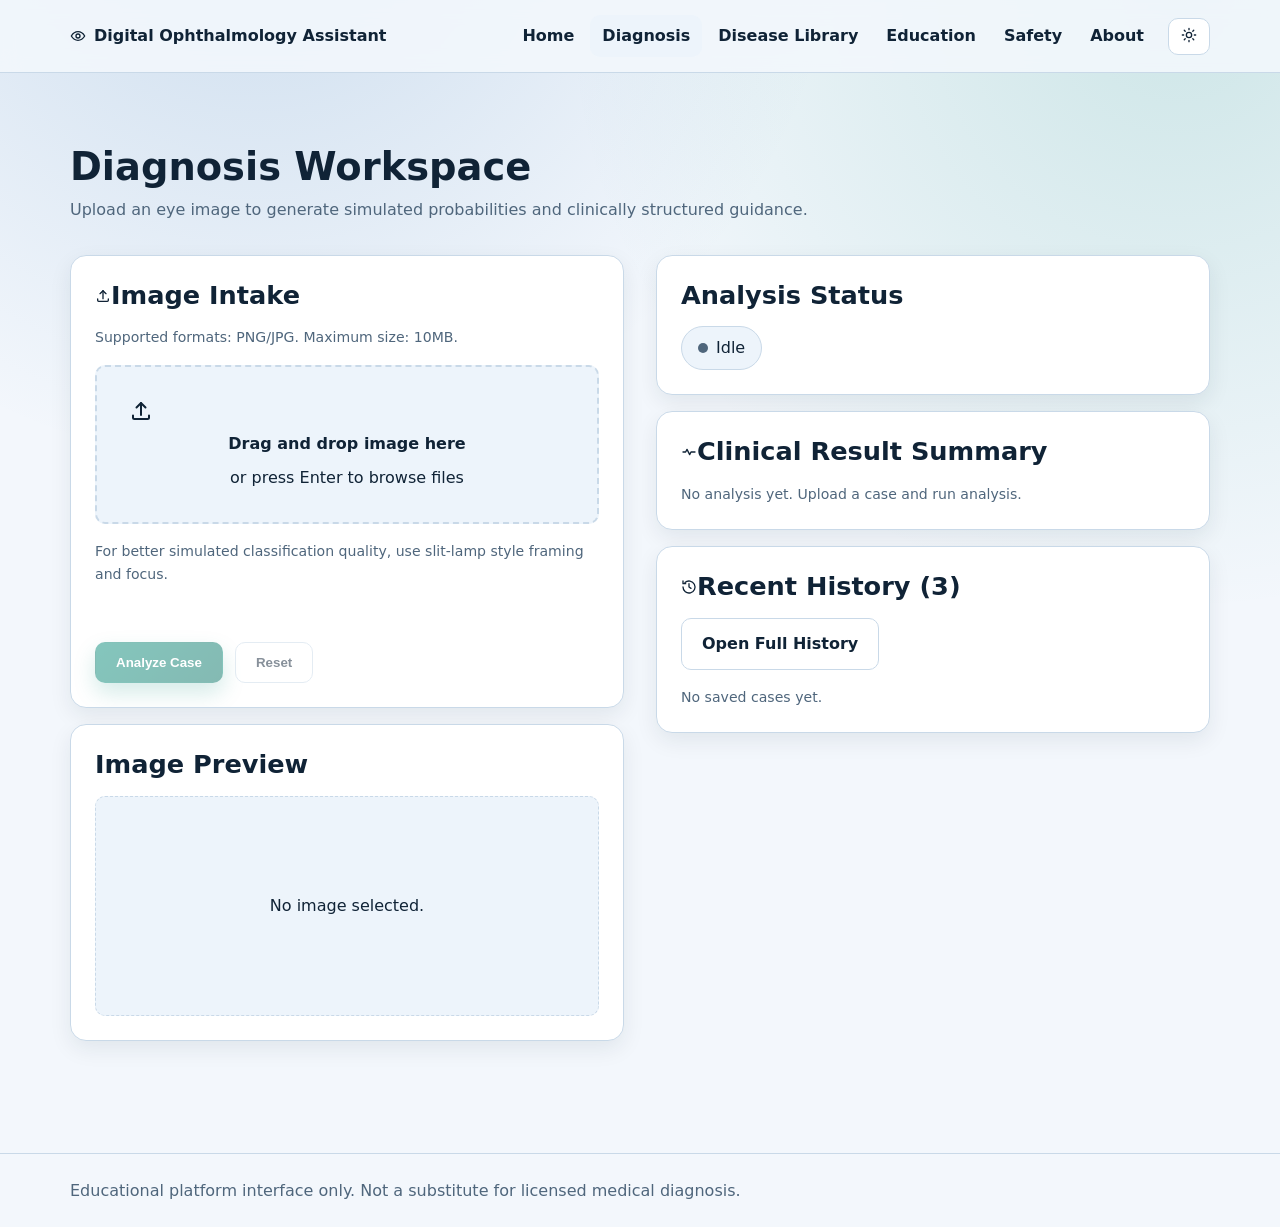
==== frontend/pages/diagnose.html @ 391a8114 "Refactor project structure into frontend/backend with Flask placeholder" ====
﻿<!DOCTYPE html>
<html lang="en" dir="ltr" data-theme="light">
<head>
  <meta charset="UTF-8" />
  <meta name="viewport" content="width=device-width, initial-scale=1.0" />
  <meta name="description" content="Clinical diagnosis workspace with simulated AI outputs and patient-safe guidance." />
  <title>Digital Ophthalmology Assistant | Diagnosis</title>
  <link rel="stylesheet" href="../styles/styles.css" />
  <script defer src="../assets/icons.js"></script>
  <script defer src="../js/app.js"></script>
</head>
<body data-page="diagnose">
  <a class="skip-link" href="#main-content">Skip to content</a>
  <header class="topbar">
    <div class="container topbar-inner">
      <a class="brand" href="index.html"><span class="icon" data-icon="eye"></span>Digital Ophthalmology Assistant</a>
      <button class="nav-toggle" type="button" aria-expanded="false" aria-controls="site-nav" aria-label="Toggle navigation"><span class="icon" data-icon="settings"></span>Menu</button>
      <nav id="site-nav" class="nav" aria-label="Primary">
        <a href="index.html">Home</a>
        <a href="diagnose.html" aria-current="page">Diagnosis</a>
        <a href="diseases.html">Disease Library</a>
        <a href="education.html">Education</a>
        <a href="safety.html">Safety</a>
        <a href="about.html">About</a>
      </nav>
      <button id="theme-toggle" class="theme-toggle" type="button" aria-label="Toggle theme"><span class="icon theme-icon" data-icon="sun"></span></button>
    </div>
  </header>

  <main id="main-content" class="section">
    <div class="container stack">
      <div class="section-head reveal reveal-up">
        <h1>Diagnosis Workspace</h1>
        <p>Upload an eye image to generate simulated probabilities and clinically structured guidance.</p>
      </div>

      <div class="diagnose-layout reveal reveal-up">
        <section class="stack">
          <article class="card tilt-card stack">
            <h2><span class="icon" data-icon="upload"></span>Image Intake</h2>
            <p class="small">Supported formats: PNG/JPG. Maximum size: 10MB.</p>
            <input id="image-input" type="file" accept="image/png,image/jpeg" hidden />
            <div id="dropzone" class="dropzone" role="button" tabindex="0" aria-label="Upload image by click or drag and drop" aria-describedby="upload-guidance">
              <span class="icon icon-lg" data-icon="upload"></span>
              <p><strong>Drag and drop image here</strong></p>
              <p>or press Enter to browse files</p>
            </div>
            <p id="upload-guidance" class="small">For better simulated classification quality, use slit-lamp style framing and focus.</p>
            <div id="upload-inline-msg" class="inline-msg" role="status" aria-live="polite"></div>
            <div class="actions">
              <button id="analyze-btn" class="btn btn-primary" type="button" disabled>Analyze Case</button>
              <button id="reset-btn" class="btn btn-ghost" type="button" disabled>Reset</button>
            </div>
          </article>

          <article class="card tilt-card stack">
            <h2>Image Preview</h2>
            <div id="preview-box" class="preview-box" role="button" tabindex="0" aria-label="Open image zoom modal">
              <p>No image selected.</p>
            </div>
          </article>
        </section>

        <section class="stack">
          <article class="card stack">
            <h2>Analysis Status</h2>
            <div id="status-indicator" class="status idle" role="status" aria-live="polite"><span class="dot"></span>Idle</div>
            <div id="loading-line" class="loading-line hidden" aria-hidden="true"><span></span></div>
          </article>

          <article class="card stack" id="result-panel">
            <h2><span class="icon" data-icon="activity"></span>Clinical Result Summary</h2>
            <div id="result-skeleton" class="hidden" aria-hidden="true">
              <div class="skeleton sk-line"></div>
              <div class="skeleton sk-line"></div>
              <div class="skeleton sk-pill"></div>
              <div class="skeleton sk-line"></div>
              <div class="skeleton sk-line"></div>
            </div>
            <div id="result-content"><p class="small">No analysis yet. Upload a case and run analysis.</p></div>
          </article>

          <article class="card stack">
            <div class="stack">
              <h2><span class="icon" data-icon="history"></span>Recent History (3)</h2>
              <a class="btn btn-ghost" href="history.html">Open Full History</a>
            </div>
            <ul id="history-preview" class="history-list" aria-live="polite"></ul>
          </article>
        </section>
      </div>
    </div>
  </main>

  <div id="lightbox" class="lightbox hidden" role="dialog" aria-modal="true" aria-label="Image zoom preview">
    <button id="lightbox-close" class="btn btn-ghost" type="button">Close</button>
    <img id="lightbox-image" alt="Zoomed eye preview" />
  </div>

  <button id="back-to-top" class="back-to-top" type="button" aria-label="Back to top"><span class="icon" data-icon="chevron"></span></button>
  <div id="toast-root" class="toast-root" aria-live="polite" aria-atomic="true"></div>
  <footer class="footer"><div class="container"><p>Educational platform interface only. Not a substitute for licensed medical diagnosis.</p></div></footer>
</body>
</html>
---- frontend/styles/styles.css ----
﻿:root {
  --s-1: 4px;
  --s-2: 8px;
  --s-3: 12px;
  --s-4: 16px;
  --s-5: 20px;
  --s-6: 24px;
  --s-7: 32px;
  --s-8: 40px;
  --s-9: 56px;
  --s-10: 72px;

  --bg: #f3f7fc;
  --surface: #ffffff;
  --surface-2: #edf4fb;
  --text: #102336;
  --muted: #4f667c;
  --primary: #0b8d7c;
  --primary-2: #0a7668;
  --accent: #2b71b3;
  --danger: #c3444b;
  --warning: #d7952e;
  --ok: #22985a;
  --border: #c9d9e8;
  --ring: #318dcf;
  --shadow-sm: 0 8px 22px rgba(16, 35, 54, 0.08);
  --shadow: 0 18px 42px rgba(16, 35, 54, 0.14);

  --radius-sm: 10px;
  --radius: 16px;

  --ease: cubic-bezier(.2,.8,.2,1);
  --dur-fast: 140ms;
  --dur: 240ms;
  --dur-slow: 520ms;
}

html[data-theme="dark"] {
  --bg: #0d1824;
  --surface: #142232;
  --surface-2: #1a2f44;
  --text: #ebf4fc;
  --muted: #adc2d6;
  --primary: #44c5b3;
  --primary-2: #2ea896;
  --accent: #84bfff;
  --danger: #ed8288;
  --warning: #f0b353;
  --ok: #56ca86;
  --border: #2b445c;
  --shadow-sm: 0 10px 24px rgba(0, 0, 0, 0.22);
  --shadow: 0 20px 44px rgba(0, 0, 0, 0.36);
}

*,
*::before,
*::after { box-sizing: border-box; }

html,
body { margin: 0; padding: 0; }
html { scroll-behavior: smooth; }

body {
  overflow-x: hidden;
  font-family: ui-sans-serif, system-ui, "Segoe UI", Tahoma, Arial;
  color: var(--text);
  line-height: 1.6;
  background:
    radial-gradient(circle at 20% -10%, rgba(43, 113, 179, 0.2), transparent 35%),
    radial-gradient(circle at 92% 0%, rgba(11, 141, 124, 0.16), transparent 36%),
    var(--bg);
}

img, svg, video, canvas { max-inline-size: 100%; display: block; }
h1, h2, h3, h4, p, ul, ol, blockquote { margin: 0; }
a { color: var(--accent); text-decoration: none; }
a:hover { text-decoration: underline; }

h1 { font-size: clamp(1.9rem, 3vw, 2.9rem); line-height: 1.15; }
h2 { font-size: clamp(1.2rem, 2vw, 1.65rem); line-height: 1.2; }
h3 { font-size: clamp(1.02rem, 1.5vw, 1.12rem); line-height: 1.3; }
small, .small { font-size: 0.88rem; color: var(--muted); }

.rtl { direction: rtl; text-align: right; }
.ltr { direction: ltr; text-align: left; }

.container {
  inline-size: min(1140px, 100% - clamp(var(--s-6), 4vw, var(--s-8)));
  margin-inline: auto;
}

.section { padding-block: clamp(var(--s-8), 7vw, var(--s-10)); }
.stack > * + * { margin-block-start: var(--s-4); }

.grid { display: grid; gap: clamp(var(--s-4), 2.2vw, var(--s-7)); }
.grid-2, .grid-3, .grid-4 { grid-template-columns: 1fr; }

@media (min-width: 520px) and (max-width: 899px) {
  .grid-2, .grid-3, .grid-4 { grid-template-columns: repeat(2, minmax(0, 1fr)); }
}

@media (min-width: 900px) {
  .grid-2 { grid-template-columns: repeat(2, minmax(0, 1fr)); }
  .grid-3 { grid-template-columns: repeat(3, minmax(0, 1fr)); }
  .grid-4 { grid-template-columns: repeat(4, minmax(0, 1fr)); }
}

.topbar {
  position: sticky;
  inset-block-start: 0;
  z-index: 100;
  border-block-end: 1px solid var(--border);
  background: color-mix(in srgb, var(--bg) 88%, transparent);
  backdrop-filter: blur(10px);
}

.topbar-inner {
  min-block-size: 72px;
  display: flex;
  align-items: center;
  gap: var(--s-3);
}

.brand {
  min-inline-size: 0;
  display: inline-flex;
  align-items: center;
  gap: var(--s-2);
  color: var(--text);
  font-weight: 800;
  font-size: clamp(0.9rem, 1.6vw, 1rem);
}

.nav-toggle,
.theme-toggle,
.search,
select {
  border: 1px solid var(--border);
  background: var(--surface);
  color: var(--text);
  border-radius: var(--radius-sm);
}

.nav-toggle,
.theme-toggle {
  cursor: pointer;
  padding-block: var(--s-2);
  padding-inline: var(--s-3);
}

.nav-toggle {
  margin-inline-start: auto;
  display: inline-flex;
  align-items: center;
  gap: var(--s-2);
}

.nav { display: none; }
.nav a {
  color: var(--text);
  font-weight: 600;
  padding-block: var(--s-2);
  padding-inline: var(--s-3);
  border-radius: var(--radius-sm);
}
.nav a[aria-current="page"] { background: var(--surface-2); }

.nav.open {
  display: grid;
  position: absolute;
  inset-block-start: 72px;
  inset-inline-start: var(--s-4);
  inset-inline-end: var(--s-4);
  padding: var(--s-2);
  border: 1px solid var(--border);
  border-radius: var(--radius-sm);
  background: var(--surface);
  box-shadow: var(--shadow);
}

@media (min-width: 900px) {
  .nav-toggle { display: none; }
  .nav {
    margin-inline-start: auto;
    display: flex;
    flex-wrap: wrap;
    gap: var(--s-1);
  }
}

.hero {
  position: relative;
  overflow: clip;
  padding-block: clamp(var(--s-9), 11vw, calc(var(--s-10) + var(--s-8)));
}

.hero-grid {
  display: grid;
  gap: clamp(var(--s-5), 3vw, var(--s-8));
  align-items: center;
}

@media (min-width: 900px) {
  .hero-grid { grid-template-columns: 1.2fr 0.8fr; }
}

.hero-blob {
  position: absolute;
  border-radius: 999px;
  filter: blur(50px);
  pointer-events: none;
  will-change: transform;
}

.hero-blob-a {
  inline-size: min(36vw, 360px);
  aspect-ratio: 1/1;
  inset-inline-start: -80px;
  inset-block-start: -120px;
  background: rgba(43, 113, 179, 0.22);
}

.hero-blob-b {
  inline-size: min(38vw, 380px);
  aspect-ratio: 1/1;
  inset-inline-end: -90px;
  inset-block-end: -140px;
  background: rgba(11, 141, 124, 0.2);
}

.eyebrow {
  display: inline-flex;
  align-items: center;
  gap: var(--s-2);
  padding-block: var(--s-2);
  padding-inline: var(--s-4);
  margin-block-end: var(--s-4);
  border-radius: 999px;
  border: 1px solid var(--border);
  background: var(--surface-2);
  font-size: 0.88rem;
}

.lead { color: var(--muted); max-inline-size: 65ch; }
.section-head {
  display: grid;
  gap: var(--s-2);
  margin-block-end: clamp(var(--s-5), 3vw, var(--s-7));
}
.section-head p { color: var(--muted); }

.card {
  min-inline-size: 0;
  background: var(--surface);
  border: 1px solid var(--border);
  border-radius: var(--radius);
  padding: clamp(var(--s-4), 2vw, var(--s-6));
  box-shadow: var(--shadow-sm);
  transition: transform var(--dur) var(--ease), box-shadow var(--dur) var(--ease), border-color var(--dur-fast) var(--ease), background-color var(--dur-fast) var(--ease);
  transform-style: preserve-3d;
  overflow: hidden;
}

.card:hover {
  box-shadow: var(--shadow);
  border-color: color-mix(in srgb, var(--primary) 28%, var(--border));
}

.glass { background: color-mix(in srgb, var(--surface) 88%, transparent); }
.actions {
  display: flex;
  flex-wrap: wrap;
  gap: var(--s-3);
  margin-block-start: var(--s-5);
}

.btn {
  position: relative;
  overflow: hidden;
  display: inline-flex;
  align-items: center;
  justify-content: center;
  gap: var(--s-2);
  border-radius: var(--radius-sm);
  border: 1px solid transparent;
  font-weight: 700;
  cursor: pointer;
  padding-block: var(--s-3);
  padding-inline: var(--s-5);
  transition: transform var(--dur-fast) var(--ease), box-shadow var(--dur-fast) var(--ease), background-color var(--dur-fast) var(--ease), border-color var(--dur-fast) var(--ease);
}

.btn:hover { transform: translateY(-2px); }
.btn:active { transform: translateY(0); }
.btn:disabled { opacity: 0.5; cursor: not-allowed; }
.btn-primary {
  color: #fff;
  background: linear-gradient(135deg, var(--primary), var(--primary-2));
  box-shadow: 0 10px 22px color-mix(in srgb, var(--primary) 35%, transparent);
}
.btn-primary:hover { box-shadow: 0 15px 28px color-mix(in srgb, var(--primary) 45%, transparent); }
.btn-outline { color: var(--primary); background: transparent; border-color: var(--primary); }
.btn-ghost { color: var(--text); background: var(--surface); border-color: var(--border); }

.ripple {
  position: absolute;
  inline-size: 10px;
  block-size: 10px;
  border-radius: 999px;
  transform: translate(-50%, -50%) scale(0);
  background: rgba(255, 255, 255, 0.45);
  animation: ripple var(--dur-slow) ease-out forwards;
}

.dropzone {
  border: 2px dashed var(--border);
  border-radius: var(--radius-sm);
  background: var(--surface-2);
  text-align: center;
  padding: clamp(var(--s-5), 2.5vw, var(--s-7));
  display: grid;
  gap: var(--s-2);
  cursor: pointer;
  transition: border-color var(--dur-fast) var(--ease), background-color var(--dur-fast) var(--ease), transform var(--dur-fast) var(--ease);
}

.dropzone.dragover {
  border-color: var(--primary);
  transform: translateY(-2px);
  background: color-mix(in srgb, var(--primary) 10%, var(--surface-2));
}

.preview-box {
  min-block-size: 220px;
  border: 1px dashed var(--border);
  border-radius: var(--radius-sm);
  background: var(--surface-2);
  display: grid;
  place-items: center;
  padding: var(--s-4);
  cursor: zoom-in;
  overflow: hidden;
}

.preview-box img { inline-size: 100%; block-size: 100%; object-fit: cover; }
.inline-msg { min-block-size: 1.3rem; font-size: 0.9rem; color: var(--muted); }

.diagnose-layout { display: grid; gap: clamp(var(--s-5), 2.5vw, var(--s-7)); }
@media (min-width: 900px) { .diagnose-layout { grid-template-columns: 1fr 1fr; } }

.status {
  display: inline-flex;
  align-items: center;
  gap: var(--s-2);
  padding-block: var(--s-2);
  padding-inline: var(--s-4);
  border-radius: 999px;
  border: 1px solid var(--border);
  background: var(--surface-2);
}

.dot { inline-size: 10px; block-size: 10px; border-radius: 999px; background: var(--muted); }
.status.loading .dot { background: var(--warning); }
.status.done .dot { background: var(--ok); }
.status.error .dot { background: var(--danger); }

.loading-line {
  margin-block-start: var(--s-3);
  block-size: 4px;
  border-radius: 999px;
  background: var(--surface-2);
  overflow: hidden;
}

.loading-line span {
  display: block;
  inline-size: 30%;
  block-size: 100%;
  background: linear-gradient(90deg, transparent, var(--accent), transparent);
  animation: scan 1s linear infinite;
}

.result-header { display: flex; flex-wrap: wrap; gap: var(--s-2); margin-block-end: var(--s-4); }
.badge {
  display: inline-flex;
  align-items: center;
  gap: var(--s-2);
  border: 1px solid var(--border);
  border-radius: 999px;
  padding-block: var(--s-1);
  padding-inline: var(--s-3);
  background: var(--surface-2);
  font-size: 0.85rem;
}

.badge.high { color: var(--danger); border-color: color-mix(in srgb, var(--danger) 40%, var(--border)); }
.badge.moderate { color: var(--warning); border-color: color-mix(in srgb, var(--warning) 40%, var(--border)); }
.badge.low { color: var(--ok); border-color: color-mix(in srgb, var(--ok) 40%, var(--border)); }

.result-grid { display: grid; gap: var(--s-3); margin-block: var(--s-4); }
@media (min-width: 900px) { .result-grid { grid-template-columns: 1fr 1fr; } }

.divider { block-size: 1px; background: var(--border); margin-block: var(--s-4); }

.rtl-box {
  border: 1px solid var(--border);
  border-radius: var(--radius-sm);
  background: color-mix(in srgb, var(--surface-2) 56%, var(--surface));
  padding: var(--s-4);
  overflow-wrap: anywhere;
  word-break: break-word;
}

.rtl-box.warning { border-color: color-mix(in srgb, var(--danger) 45%, var(--border)); }

.bars { display: grid; gap: var(--s-2); margin-block-start: var(--s-4); }
.bar-row { display: grid; gap: var(--s-1); }
.bar-label { display: flex; justify-content: space-between; gap: var(--s-3); font-size: 0.9rem; }
.bar-track { block-size: 10px; border-radius: 999px; background: var(--surface-2); overflow: hidden; }
.bar-fill { inline-size: 0; block-size: 100%; background: linear-gradient(90deg, var(--accent), var(--primary)); transition: inline-size var(--dur-slow) var(--ease); }

.accordion-item { border: 1px solid var(--border); border-radius: var(--radius-sm); overflow: hidden; margin-block-start: var(--s-2); }
.accordion-trigger {
  inline-size: 100%;
  border: 0;
  background: var(--surface);
  color: var(--text);
  padding-block: var(--s-3);
  padding-inline: var(--s-4);
  text-align: left;
  font-weight: 700;
  display: flex;
  align-items: center;
  justify-content: space-between;
  cursor: pointer;
}

html[dir="rtl"] .accordion-trigger { text-align: right; }
.accordion-trigger .icon { transition: transform var(--dur-fast) var(--ease); }
.accordion-trigger[aria-expanded="true"] .icon { transform: rotate(180deg); }
.accordion-panel { max-block-size: 0; overflow: hidden; background: var(--surface-2); transition: max-block-size var(--dur) var(--ease); }
.accordion-panel-inner { padding-block: var(--s-3); padding-inline: var(--s-4); }

.library-layout { display: grid; gap: clamp(var(--s-4), 2.5vw, var(--s-7)); }
.sticky-card { position: static; height: fit-content; }
@media (min-width: 900px) {
  .library-layout { grid-template-columns: minmax(240px, 300px) 1fr; align-items: start; }
  .sticky-card { position: sticky; inset-block-start: 90px; }
}

.search { inline-size: 100%; padding-block: var(--s-3); padding-inline: var(--s-4); }
.side-nav { display: grid; gap: var(--s-1); }
.side-nav a {
  color: var(--text);
  border-radius: var(--radius-sm);
  padding-block: var(--s-2);
  padding-inline: var(--s-3);
  border: 1px solid transparent;
}
.side-nav a:hover,
.side-nav a:focus-visible {
  text-decoration: none;
  background: var(--surface-2);
  border-color: var(--border);
}

.warning-banner {
  display: grid;
  grid-template-columns: auto 1fr;
  align-items: start;
  gap: var(--s-3);
  border-radius: var(--radius);
  border: 1px solid color-mix(in srgb, var(--danger) 45%, var(--border));
  background: color-mix(in srgb, var(--danger) 12%, var(--surface));
  padding: var(--s-5);
  margin-block-end: var(--s-5);
}

.timeline { list-style: none; display: grid; gap: var(--s-3); padding: 0; }
.timeline li {
  border: 1px solid var(--border);
  border-radius: var(--radius-sm);
  background: var(--surface);
  padding: var(--s-4);
  display: flex;
  justify-content: space-between;
  gap: var(--s-4);
  flex-wrap: wrap;
}

.plain-list { list-style: none; padding: 0; display: grid; gap: var(--s-2); }
.plain-list li { display: flex; align-items: center; gap: var(--s-2); }
.quote { font-style: italic; color: var(--muted); }

.history-list,
.history-grid { list-style: none; padding: 0; display: grid; gap: var(--s-2); }

.history-item {
  border: 1px solid var(--border);
  border-radius: var(--radius-sm);
  background: var(--surface-2);
  padding: var(--s-3);
  display: flex;
  justify-content: space-between;
  gap: var(--s-3);
  flex-wrap: wrap;
}

.history-entry {
  border: 1px solid var(--border);
  border-radius: var(--radius-sm);
  background: var(--surface-2);
  padding: var(--s-3);
  display: grid;
  grid-template-columns: 64px 1fr auto;
  gap: var(--s-3);
  align-items: center;
}

.history-entry img { inline-size: 64px; block-size: 64px; border-radius: 8px; object-fit: cover; }
@media (max-width: 519px) { .history-entry { grid-template-columns: 1fr; } }
.history-filters { display: flex; flex-wrap: wrap; align-items: center; gap: var(--s-3); margin-block-end: var(--s-3); }

.lightbox {
  position: fixed;
  inset: 0;
  z-index: 120;
  background: rgba(10, 14, 20, 0.82);
  display: grid;
  place-items: center;
  padding: var(--s-4);
}

.lightbox img {
  max-inline-size: min(960px, 95vw);
  max-block-size: 84vh;
  border-radius: var(--radius-sm);
  border: 1px solid rgba(255, 255, 255, 0.2);
}

.lightbox .btn {
  position: absolute;
  inset-inline-end: var(--s-4);
  inset-block-start: var(--s-4);
}

.skeleton {
  border-radius: 8px;
  background: linear-gradient(90deg, var(--surface-2) 25%, color-mix(in srgb, var(--surface-2) 55%, #fff) 50%, var(--surface-2) 75%);
  background-size: 200% 100%;
  animation: shimmer 1.2s linear infinite;
  margin-block-start: var(--s-2);
}

.sk-line { block-size: 12px; }
.sk-pill { block-size: 26px; inline-size: min(210px, 60%); }
.hidden { display: none !important; }

.icon { inline-size: 1rem; block-size: 1rem; display: inline-flex; flex: 0 0 auto; }
.icon svg { inline-size: 100%; block-size: 100%; }
.icon-lg { inline-size: 1.5rem; block-size: 1.5rem; }

.toast-root {
  position: fixed;
  inset-inline-end: var(--s-4);
  inset-block-end: var(--s-4);
  z-index: 140;
  display: grid;
  gap: var(--s-2);
}

.toast {
  min-inline-size: min(300px, 90vw);
  max-inline-size: 360px;
  border-radius: var(--radius-sm);
  border: 1px solid var(--border);
  border-inline-start: 4px solid var(--accent);
  background: var(--surface);
  color: var(--text);
  box-shadow: var(--shadow);
  padding: var(--s-3);
  display: flex;
  gap: var(--s-2);
  animation: toastIn var(--dur) var(--ease);
}

.toast.info { border-inline-start-color: var(--accent); }
.toast.success { border-inline-start-color: var(--ok); }
.toast.error { border-inline-start-color: var(--danger); }

.back-to-top {
  position: fixed;
  inset-inline-end: var(--s-4);
  inset-block-end: var(--s-10);
  inline-size: 44px;
  block-size: 44px;
  border-radius: 999px;
  border: 1px solid var(--border);
  background: var(--surface);
  color: var(--text);
  box-shadow: var(--shadow-sm);
  display: grid;
  place-items: center;
  opacity: 0;
  pointer-events: none;
  transform: translateY(var(--s-2));
  transition: opacity var(--dur-fast) var(--ease), transform var(--dur-fast) var(--ease);
}

.back-to-top.show { opacity: 1; transform: translateY(0); pointer-events: auto; }
.back-to-top .icon { transform: rotate(180deg); }

.footer {
  margin-block-start: var(--s-8);
  border-block-start: 1px solid var(--border);
  color: var(--muted);
  padding-block: var(--s-6);
}

.skip-link {
  position: absolute;
  inset-inline-start: -999px;
  inset-block-start: 0;
  border-radius: 8px;
  padding-block: var(--s-2);
  padding-inline: var(--s-3);
  background: var(--primary);
  color: #fff;
}

.skip-link:focus {
  inset-inline-start: var(--s-4);
  inset-block-start: var(--s-4);
  z-index: 200;
}

button:focus-visible,
a:focus-visible,
input:focus-visible,
select:focus-visible,
textarea:focus-visible,
.dropzone:focus-visible,
.preview-box:focus-visible,
.accordion-trigger:focus-visible {
  outline: 3px solid var(--ring);
  outline-offset: 2px;
}

.reveal {
  opacity: 0;
  transform: translate3d(0, 0, 0);
  transition: opacity var(--dur-slow) var(--ease), transform var(--dur-slow) var(--ease);
}

.reveal-up { transform: translate3d(0, 16px, 0); }
.reveal-left { transform: translateX(-20px); }
.reveal-right { transform: translateX(20px); }
.reveal-scale { transform: scale(0.97); }

html[dir="rtl"] .reveal-left { transform: translateX(20px); }
html[dir="rtl"] .reveal-right { transform: translateX(-20px); }

.reveal.in-view { opacity: 1; transform: translate3d(0, 0, 0) scale(1); }

.stagger > * {
  opacity: 0;
  transform: translate3d(0, 12px, 0);
  transition: opacity var(--dur-slow) var(--ease), transform var(--dur-slow) var(--ease);
}

.stagger.in-view > * { opacity: 1; transform: translate3d(0, 0, 0); }

.hidden-overflow { overflow-x: clip; }

@keyframes shimmer {
  from { background-position: 200% 0; }
  to { background-position: -200% 0; }
}
@keyframes scan {
  from { transform: translateX(-120%); }
  to { transform: translateX(420%); }
}
@keyframes ripple {
  to { transform: translate(-50%, -50%) scale(26); opacity: 0; }
}
@keyframes toastIn {
  from { opacity: 0; transform: translateY(10px); }
  to { opacity: 1; transform: translateY(0); }
}

@media (prefers-reduced-motion: reduce) {
  html { scroll-behavior: auto; }
  *, *::before, *::after { animation: none !important; transition: none !important; }
  .reveal,
  .stagger > * { opacity: 1 !important; transform: none !important; }
}
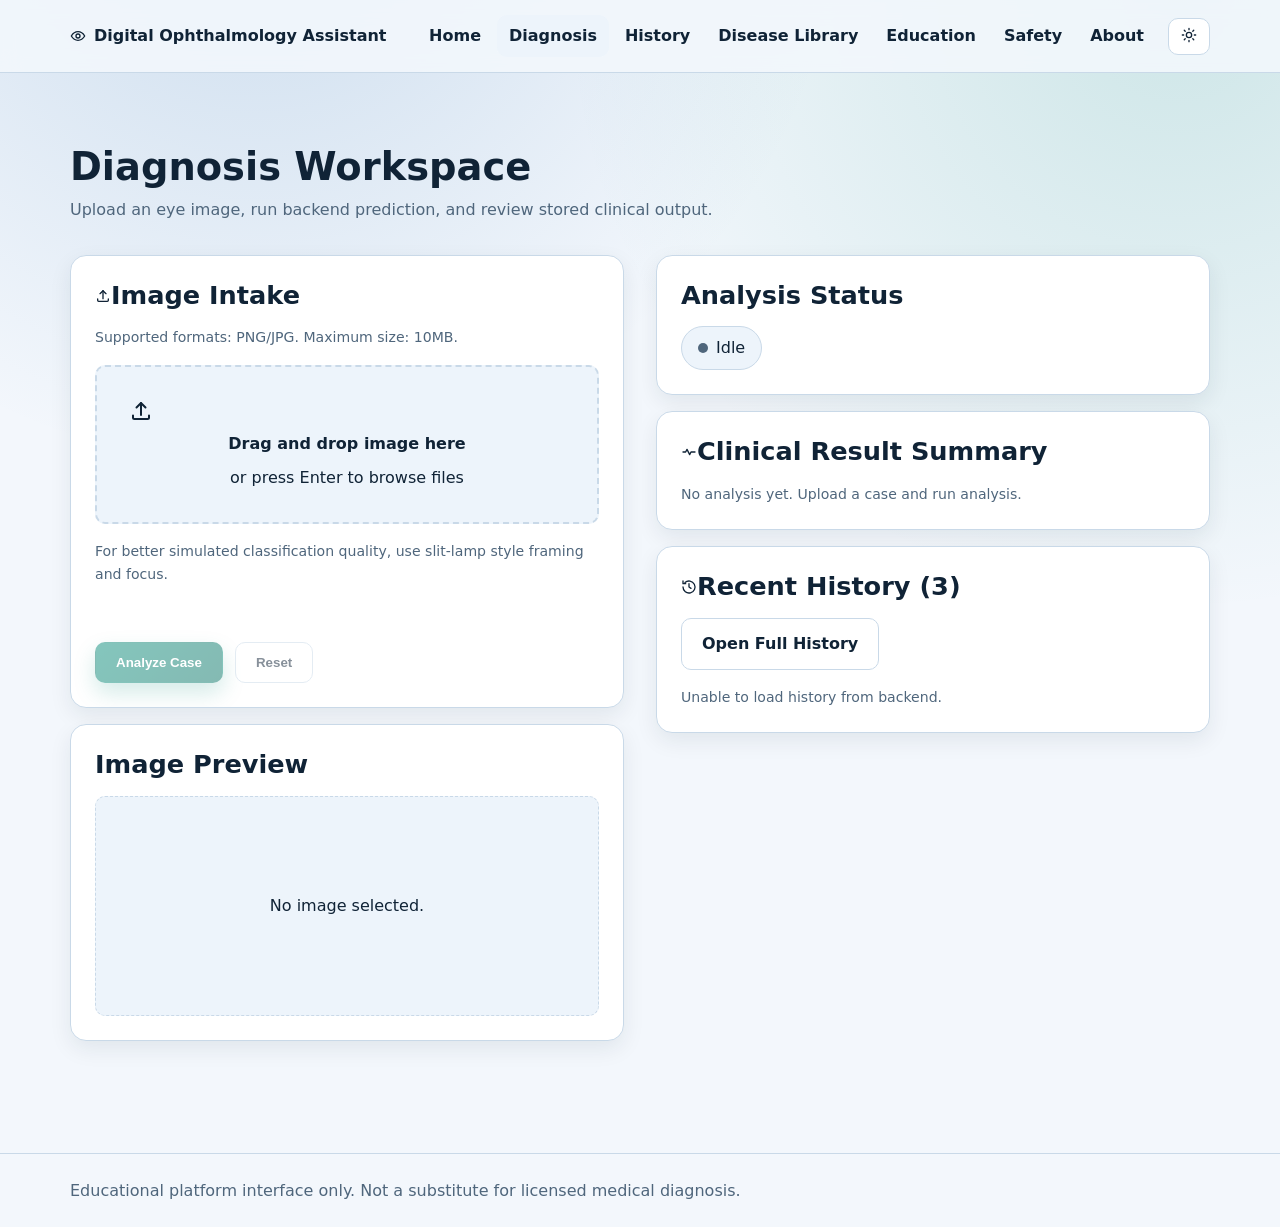
==== commit 4df19d47: "feat: Integrate frontend with backend API, add dynamic content handling - Connected About, Safety, E" ====
--- a/frontend/pages/diagnose.html
+++ b/frontend/pages/diagnose.html
@@ -18,6 +18,7 @@
       <nav id="site-nav" class="nav" aria-label="Primary">
         <a href="index.html">Home</a>
         <a href="diagnose.html" aria-current="page">Diagnosis</a>
+        <a href="history.html">History</a>
         <a href="diseases.html">Disease Library</a>
         <a href="education.html">Education</a>
         <a href="safety.html">Safety</a>
@@ -31,7 +32,7 @@
     <div class="container stack">
       <div class="section-head reveal reveal-up">
         <h1>Diagnosis Workspace</h1>
-        <p>Upload an eye image to generate simulated probabilities and clinically structured guidance.</p>
+        <p>Upload an eye image, run backend prediction, and review stored clinical output.</p>
       </div>
 
       <div class="diagnose-layout reveal reveal-up">
--- a/frontend/styles/styles.css
+++ b/frontend/styles/styles.css
@@ -440,6 +440,18 @@
 .accordion-trigger[aria-expanded="true"] .icon { transform: rotate(180deg); }
 .accordion-panel { max-block-size: 0; overflow: hidden; background: var(--surface-2); transition: max-block-size var(--dur) var(--ease); }
 .accordion-panel-inner { padding-block: var(--s-3); padding-inline: var(--s-4); }
+.api-json {
+  margin: 0;
+  padding: var(--s-3);
+  border: 1px solid var(--border);
+  border-radius: 8px;
+  background: var(--surface);
+  color: var(--text);
+  font-size: 0.85rem;
+  line-height: 1.45;
+  white-space: pre-wrap;
+  overflow-wrap: anywhere;
+}
 
 .library-layout { display: grid; gap: clamp(var(--s-4), 2.5vw, var(--s-7)); }
 .sticky-card { position: static; height: fit-content; }
@@ -449,6 +461,26 @@
 }
 
 .search { inline-size: 100%; padding-block: var(--s-3); padding-inline: var(--s-4); }
+.tabs {
+  display: flex;
+  flex-wrap: wrap;
+  gap: var(--s-2);
+}
+.tab-btn {
+  border: 1px solid var(--border);
+  background: var(--surface);
+  color: var(--text);
+  border-radius: 999px;
+  padding-block: var(--s-2);
+  padding-inline: var(--s-3);
+  cursor: pointer;
+  font-weight: 600;
+}
+.tab-btn.active {
+  background: var(--surface-2);
+  border-color: var(--primary);
+  color: var(--primary);
+}
 .side-nav { display: grid; gap: var(--s-1); }
 .side-nav a {
   color: var(--text);
@@ -490,6 +522,7 @@
 
 .plain-list { list-style: none; padding: 0; display: grid; gap: var(--s-2); }
 .plain-list li { display: flex; align-items: center; gap: var(--s-2); }
+.page-list { padding-inline-start: 20px; }
 .quote { font-style: italic; color: var(--muted); }
 
 .history-list,
@@ -518,8 +551,32 @@
 }
 
 .history-entry img { inline-size: 64px; block-size: 64px; border-radius: 8px; object-fit: cover; }
+.history-placeholder {
+  inline-size: 64px;
+  block-size: 64px;
+  border-radius: 8px;
+  display: grid;
+  place-items: center;
+  background: var(--surface);
+  border: 1px solid var(--border);
+  font-weight: 800;
+  font-size: 1.2rem;
+}
 @media (max-width: 519px) { .history-entry { grid-template-columns: 1fr; } }
 .history-filters { display: flex; flex-wrap: wrap; align-items: center; gap: var(--s-3); margin-block-end: var(--s-3); }
+.admin-form {
+  display: grid;
+  gap: var(--s-3);
+}
+.admin-form input {
+  inline-size: 100%;
+  border: 1px solid var(--border);
+  background: var(--surface);
+  color: var(--text);
+  border-radius: var(--radius-sm);
+  padding-block: var(--s-3);
+  padding-inline: var(--s-4);
+}
 
 .lightbox {
   position: fixed;
